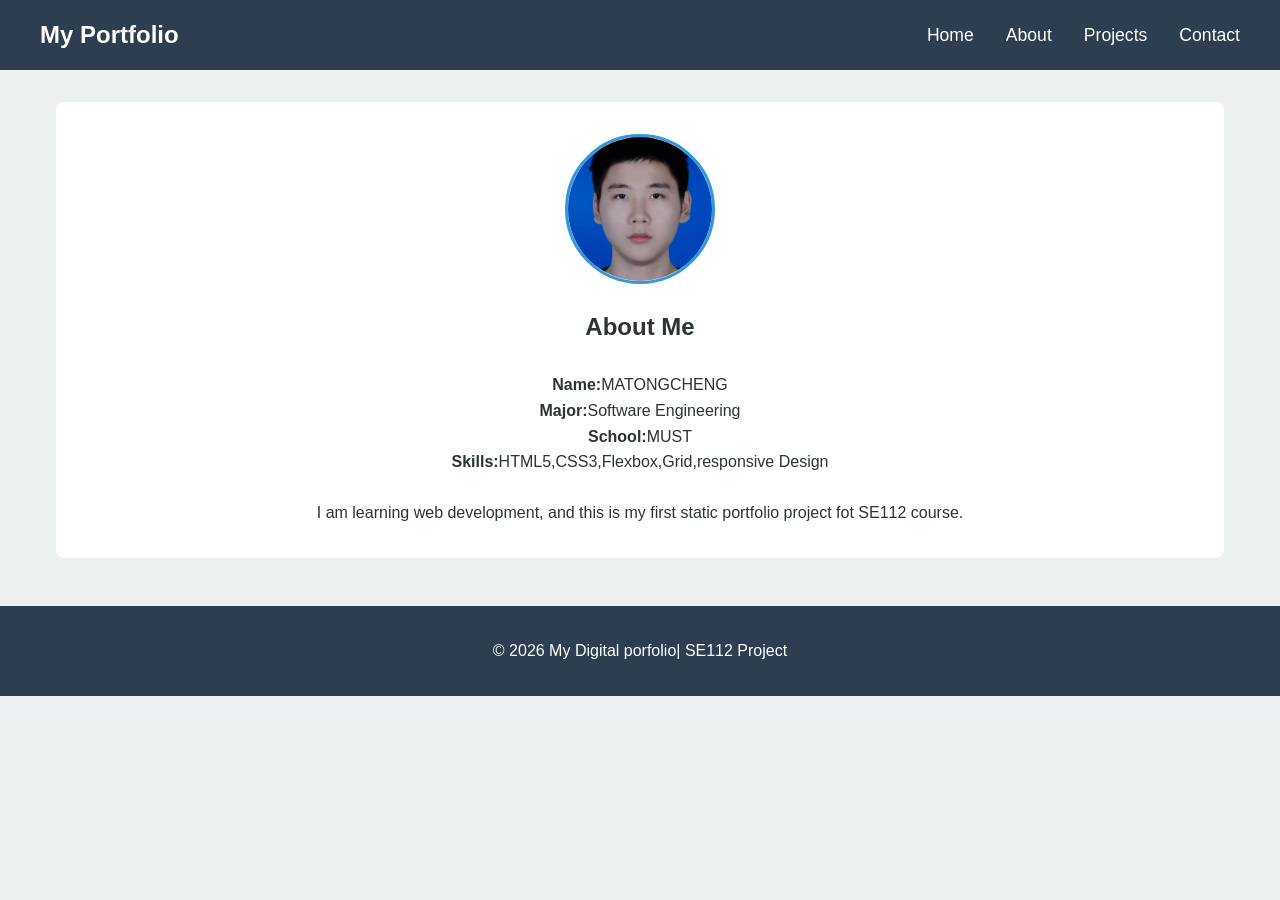
==== about.html @ 5ad450e4 "add" ====
<!DOCTYPE html>
<html lang="en">
<head>
    <meta charset="UTF-8">
    <meta name="viewport" content="width=device-width, initial-scale=1.0">
    <title>Document</title>
    <link rel="stylesheet"  href="style.css">
</head>
<body>
    <header>
        <nav>
            <div class = "logo">My Portfolio</div>
            <ul class = "nav-links">
                <li><a href = "index.html">Home</a></li>
                <li><a href = "about.html">About</a></li>
                <li><a href = "project.html">Projects</a></li>
                <li><a href = "contact.html">Contact</a></li>
            </ul>
        </nav>
    </header>

    <main class ="container">
        <div class ="card about-card">
            <img src ="image/avatar.jpg" alt="My Avatar" class="avatar">


            <h2>About Me</h2>
            <br>
            <p><strong>Name:</strong>MATONGCHENG</p>
            <P><strong>Major:</strong>Software Engineering</P>
            <p><strong>School:</strong>MUST</p>
            <P><strong>Skills:</strong>HTML5,CSS3,Flexbox,Grid,responsive Design</P>
            <br>
            <p>I am learning web development, and this is my first static portfolio project fot SE112 course.</p>
        </div>
    </main>

    <footer>
        <p>&copy; 2026 My Digital porfolio| SE112 Project</p>
    </footer>
</body>
</html>
---- style.css ----
*{
    margin:0;
    padding:0;
    box-sizing:border-box;
    font-family:Arial, Helvetica, sans-serif;
}

:root{
    --primary: #2c3e50;
    --secondary: #3498db;
    --light: #ecf0f1;
    --dark: #2d3436;
}

body{
    line-height:1.6;
    color:var(--dark);
    background-color:var(--light);
}

header{
    background: var(--primary);
    padding:1rem;
    position:sticky;
    top:0;
    z-index:100;
}

nav{
    display:flex;
    justify-content:space-between;
    align-items:center;
    max-width:1200px;
    margin:0 auto;
}

.logo{
    color:white;
    font-size:1.5rem;
    font-weight:bold;
}

.nav-links{
    display:flex;
    list-style:none;
    gap:2rem;
}

.nav-links a{
    color:white;
    text-decoration:none;
    font-size:1.1rem;
}

.nav-links a:hover{
    color:var(--secondary)
}

.container{
    max-width:1200px;
    margin:2rem auto;
    padding: 0 1rem;
}

.hero{
    text-align:center;
    padding:4rem 2rem;
    background:var(--secondary);
    color:white;
    border-radius:8px;
    margin-bottom:2rem;
}

.hero h1{
    font-size:2.5rem;
    margin-bottom:1rem;
}

.card{
    background:white;
    padding:2rem;
    border-radius:8px;
    box-shadow:0 2px 5px rgba(0,0,0,0,1);
    margin-bottom:2rem;
}

.project-card{
    background:white;
    padding:1.5rem;
    border-radius:8px;
    box-shadow:0 2px 5px rgba(0,0,0,0,1);
    text-align: center;
}

.contact-form{
    max-width:600px;
    margin:0 auto;
}

.form-group{
    margin-bottom:1rem;
}

input,textarea{
    width:100%;
    padding:0.8rem;
    border-radius:4px;
}

button{
    background:var(--secondary);
    color:whiter;
    border:none;
    padding:0.8rem 2rem;
    border-radius:4px;
    cursor:pointer;
}

footer{
    background:var(--primary);
    color:white;
    text-align:center;
    padding:2rem 1rem;
    margin-top:3rem;
}

.avatar{
    width:150px;
    height:150px;
    border-radius:50%;
    object-fit:cover;
    display:block;
    margin:0 auto 1.5rem;
    border:3px solid var(--secondary);
}

.about-card{
    text-align:center;
}

@media (max-width:768px){
    nav{
        flex-direction:colum;
        gap:1rem;
    }
    .nav-links{
        gap:1rem;
    }
    .hero h1{
        font-size:2rem;
    }
}
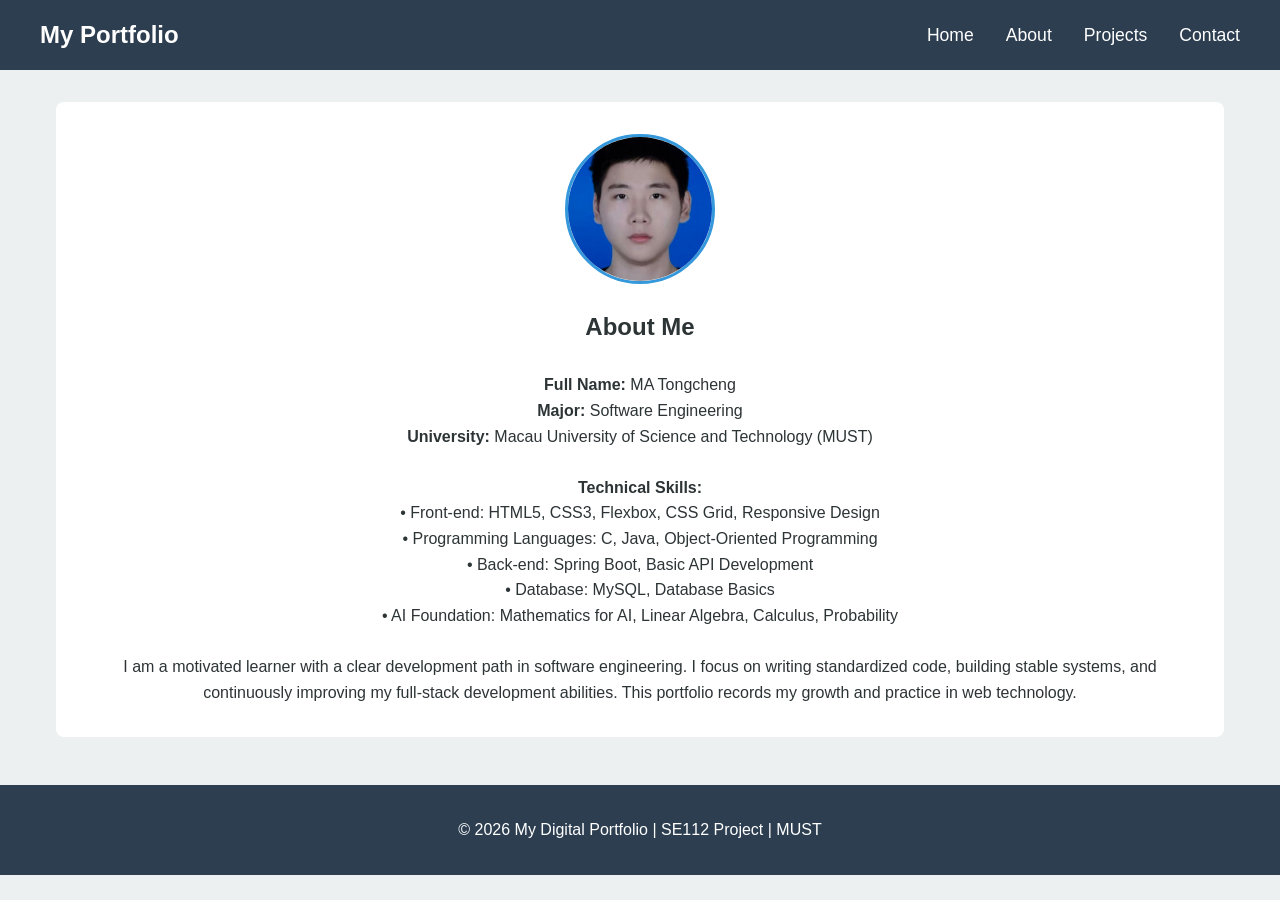
==== commit 99dbf8ab: "‘；" ====
--- a/about.html
+++ b/about.html
@@ -3,40 +3,44 @@
 <head>
     <meta charset="UTF-8">
     <meta name="viewport" content="width=device-width, initial-scale=1.0">
-    <title>Document</title>
-    <link rel="stylesheet"  href="style.css">
+    <title>About Me | My Digital Portfolio</title>
+    <link rel="stylesheet" href="style.css">
 </head>
 <body>
     <header>
         <nav>
-            <div class = "logo">My Portfolio</div>
-            <ul class = "nav-links">
-                <li><a href = "index.html">Home</a></li>
-                <li><a href = "about.html">About</a></li>
-                <li><a href = "project.html">Projects</a></li>
-                <li><a href = "contact.html">Contact</a></li>
+            <div class="logo">My Portfolio</div>
+            <ul class="nav-links">
+                <li><a href="index.html">Home</a ></li>
+                <li><a href="about.html">About</a ></li>
+                <li><a href="project.html">Projects</a ></li>
+                <li><a href="contact.html">Contact</a ></li>
             </ul>
         </nav>
     </header>
 
-    <main class ="container">
-        <div class ="card about-card">
-            <img src ="image/avatar.jpg" alt="My Avatar" class="avatar">
-
-
+    <main class="container">
+        <div class="card about-card">
+            <img src="image/avatar.jpg" alt="Avatar" class="avatar">
             <h2>About Me</h2>
             <br>
-            <p><strong>Name:</strong>MATONGCHENG</p>
-            <P><strong>Major:</strong>Software Engineering</P>
-            <p><strong>School:</strong>MUST</p>
-            <P><strong>Skills:</strong>HTML5,CSS3,Flexbox,Grid,responsive Design</P>
+            <p><strong>Full Name:</strong> MA Tongcheng</p >
+            <p><strong>Major:</strong> Software Engineering</p >
+            <p><strong>University:</strong> Macau University of Science and Technology (MUST)</p >
             <br>
-            <p>I am learning web development, and this is my first static portfolio project fot SE112 course.</p>
+            <p><strong>Technical Skills:</strong></p >
+            <p>• Front‑end: HTML5, CSS3, Flexbox, CSS Grid, Responsive Design</p >
+            <p>• Programming Languages: C, Java, Object‑Oriented Programming</p >
+            <p>• Back‑end: Spring Boot, Basic API Development</p >
+            <p>• Database: MySQL, Database Basics</p >
+            <p>• AI Foundation: Mathematics for AI, Linear Algebra, Calculus, Probability</p >
+            <br>
+            <p>I am a motivated learner with a clear development path in software engineering. I focus on writing standardized code, building stable systems, and continuously improving my full‑stack development abilities. This portfolio records my growth and practice in web technology.</p >
         </div>
     </main>
 
     <footer>
-        <p>&copy; 2026 My Digital porfolio| SE112 Project</p>
+        <p>&copy; 2026 My Digital Portfolio | SE112 Project | MUST</p >
     </footer>
 </body>
 </html>
